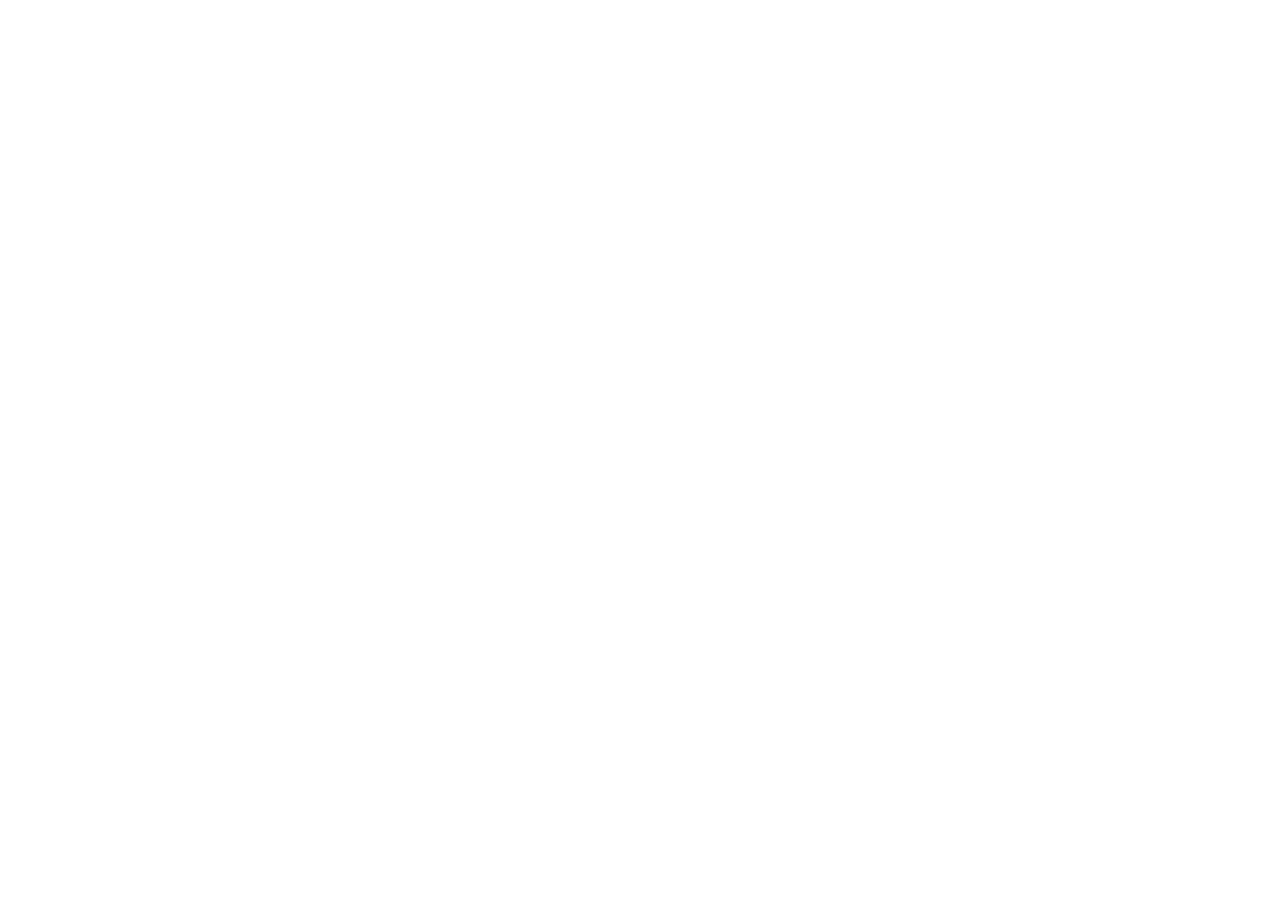
==== index.html @ 9ef1a91b "Update and rename CorazonChudis.html to index.html" ====
<!DOCTYPE html>
<html>
<head>
    <meta charset="UTF-8
    <meta name= "viewport" content="width=device-width, initial-scale=1.0">
    <title>Corazon Chudis</title>
    <link rel="stylesheet" type="text/css" href="css/style.css">
</head>
<body>

<div class="heart"></div>

</body>
</html>
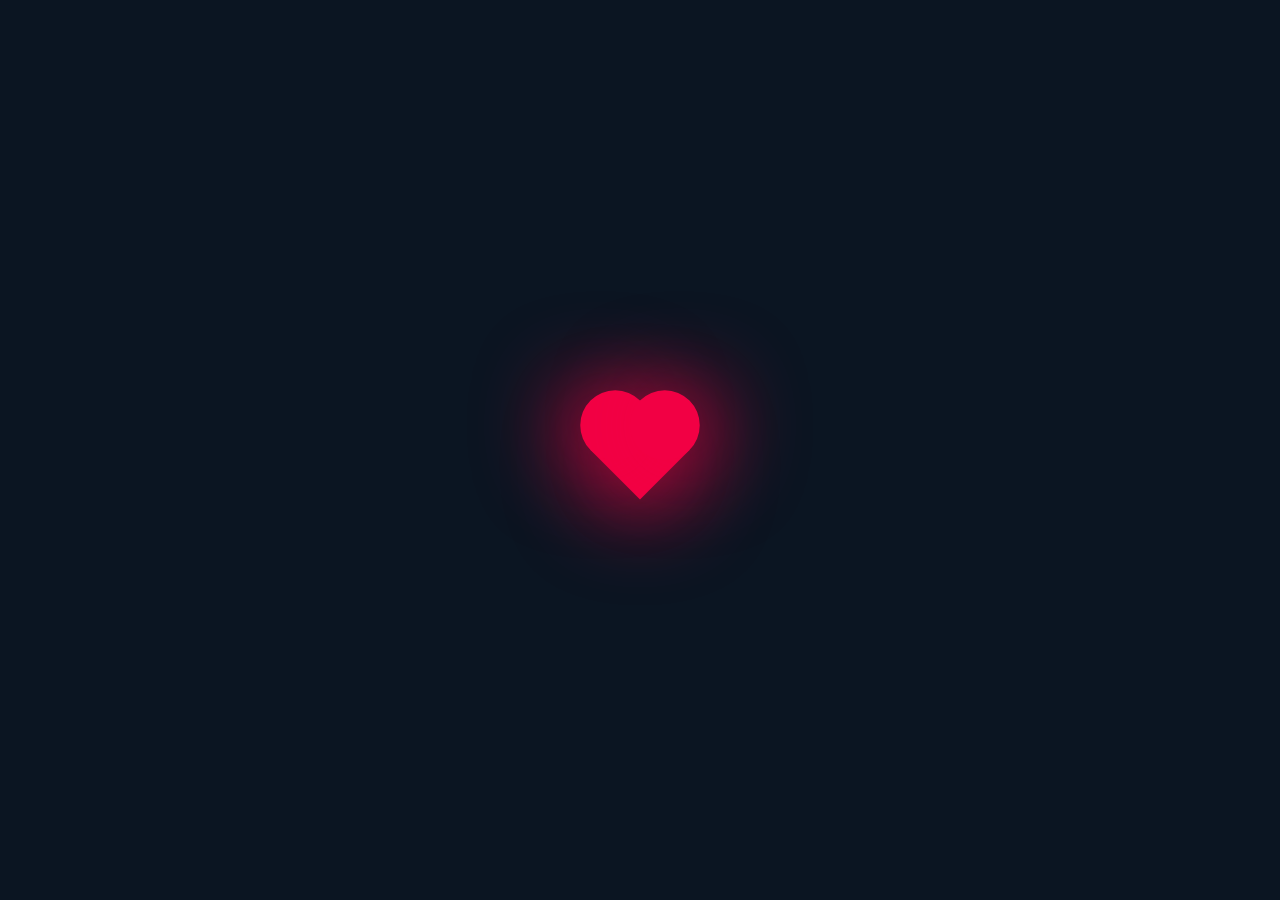
==== commit 21909be7: "Update index.html" ====
--- a/index.html
+++ b/index.html
@@ -1,10 +1,10 @@
 <!DOCTYPE html>
 <html>
 <head>
-    <meta charset="UTF-8
+    <meta charset="UTF-8>
     <meta name= "viewport" content="width=device-width, initial-scale=1.0">
     <title>Corazon Chudis</title>
-    <link rel="stylesheet" type="text/css" href="css/style.css">
+    <link rel="stylesheet" type="text/css" href="style.css">
 </head>
 <body>
 
--- a/style.css
+++ b/style.css
@@ -0,0 +1,52 @@
+body{
+    margin: 0;
+    padding: 0;
+    min-height: 100vh;
+    display: flex;
+    align-items: center;
+    justify-content: center;
+    background: #0b1522;
+}
+.heart{
+    height: 70px;
+    width: 70px;
+    background: #f20044;
+    position:relative;
+    transform: rotate(-45deg);
+    box-shadow: -10px 10px 90px #f20044;
+    animation: heart 0.6s linear infinite;
+}
+@keyframes heart{
+    0%{
+        transform: rotate(-45deg) scale(1.07);
+    }
+    80%{
+        transform: rotate(-45deg) scale(1.0);
+    }    
+    100%{
+        transform: rotate(-45deg) scale(0.8);
+    }
+}
+.heart:before{
+    content: '';
+    position: absolute;
+    height: 70px;
+    width: 70px;
+    background: #f20044;
+    top: -50%;
+    border-radius: 50px;
+    box-shadow: -10px -10px 90px #f20044;
+}
+.heart:after{
+    content: '';
+    position: absolute;
+    height: 70px;
+    width: 70px;
+    background: #f20044;
+    right: -50%;
+    border-radius: 50px;
+    box-shadow: 10px 10px 90px #f20044;
+}
+
+
+
